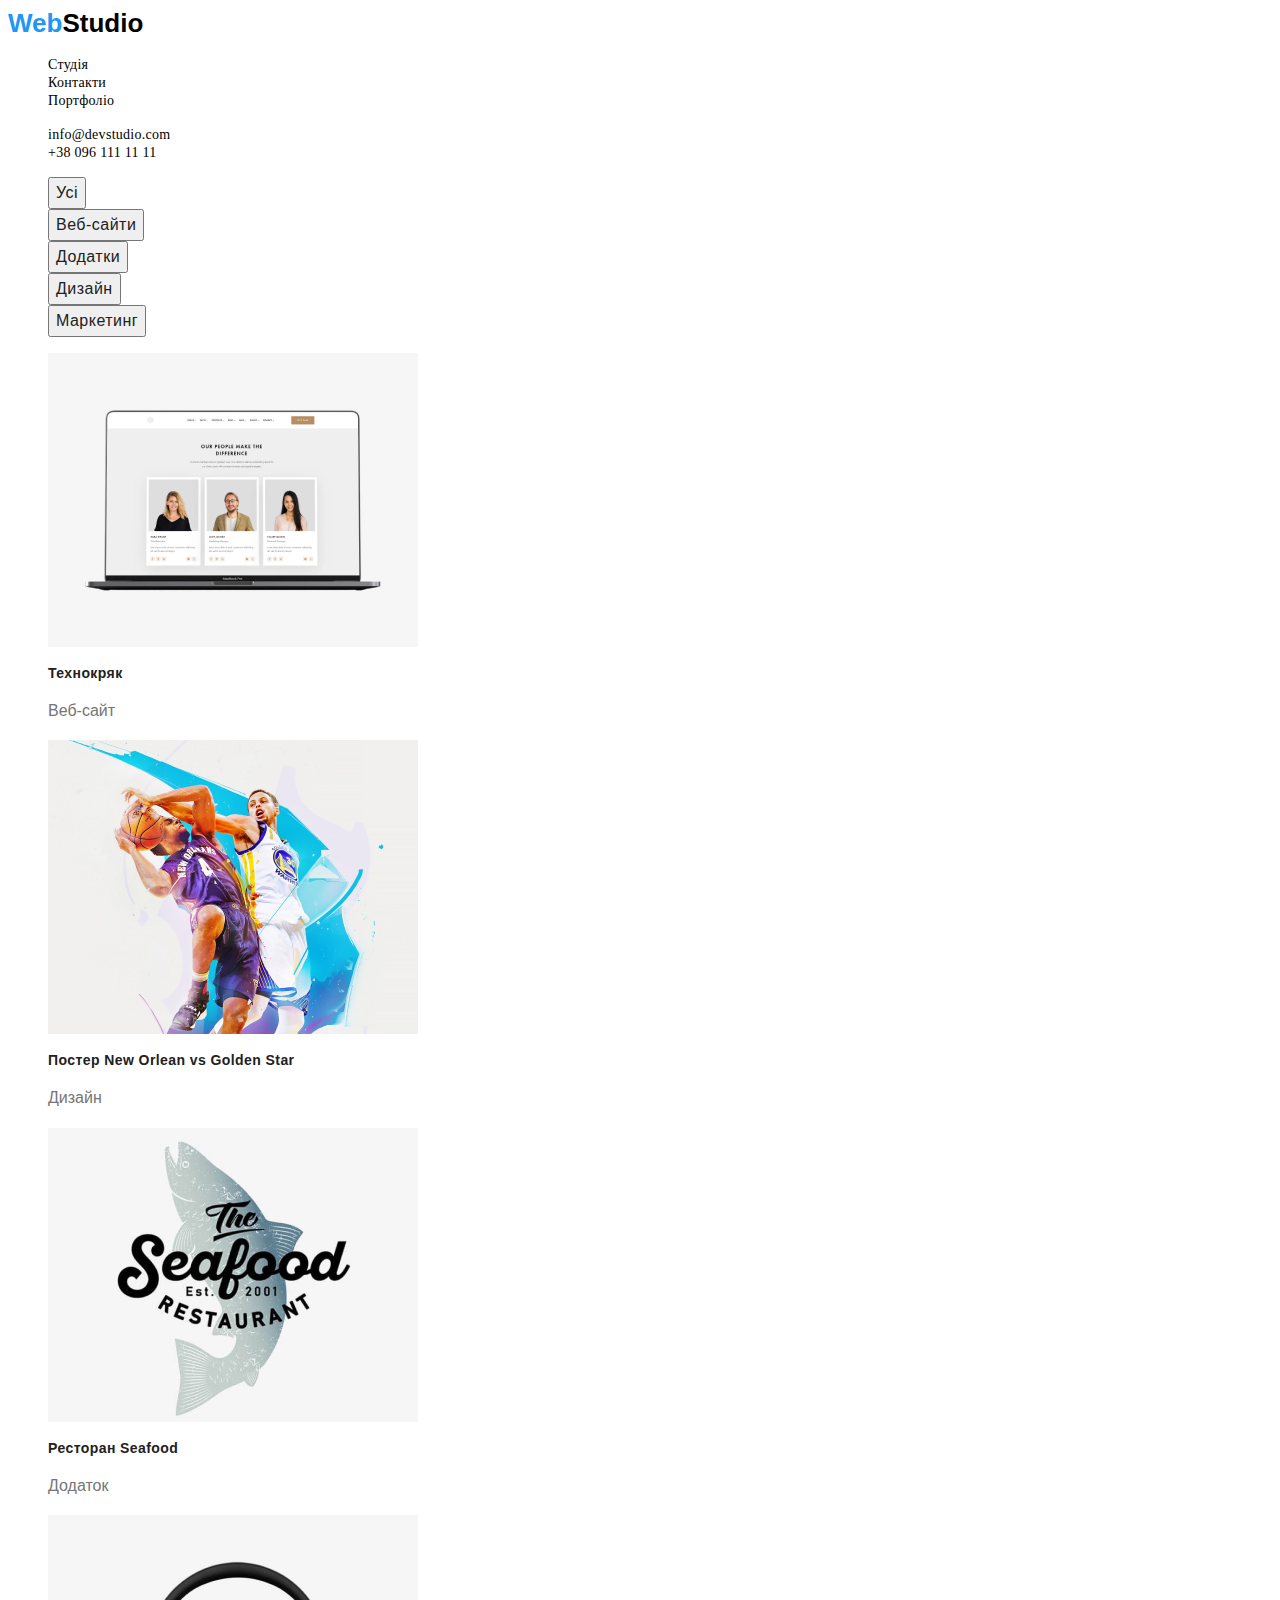
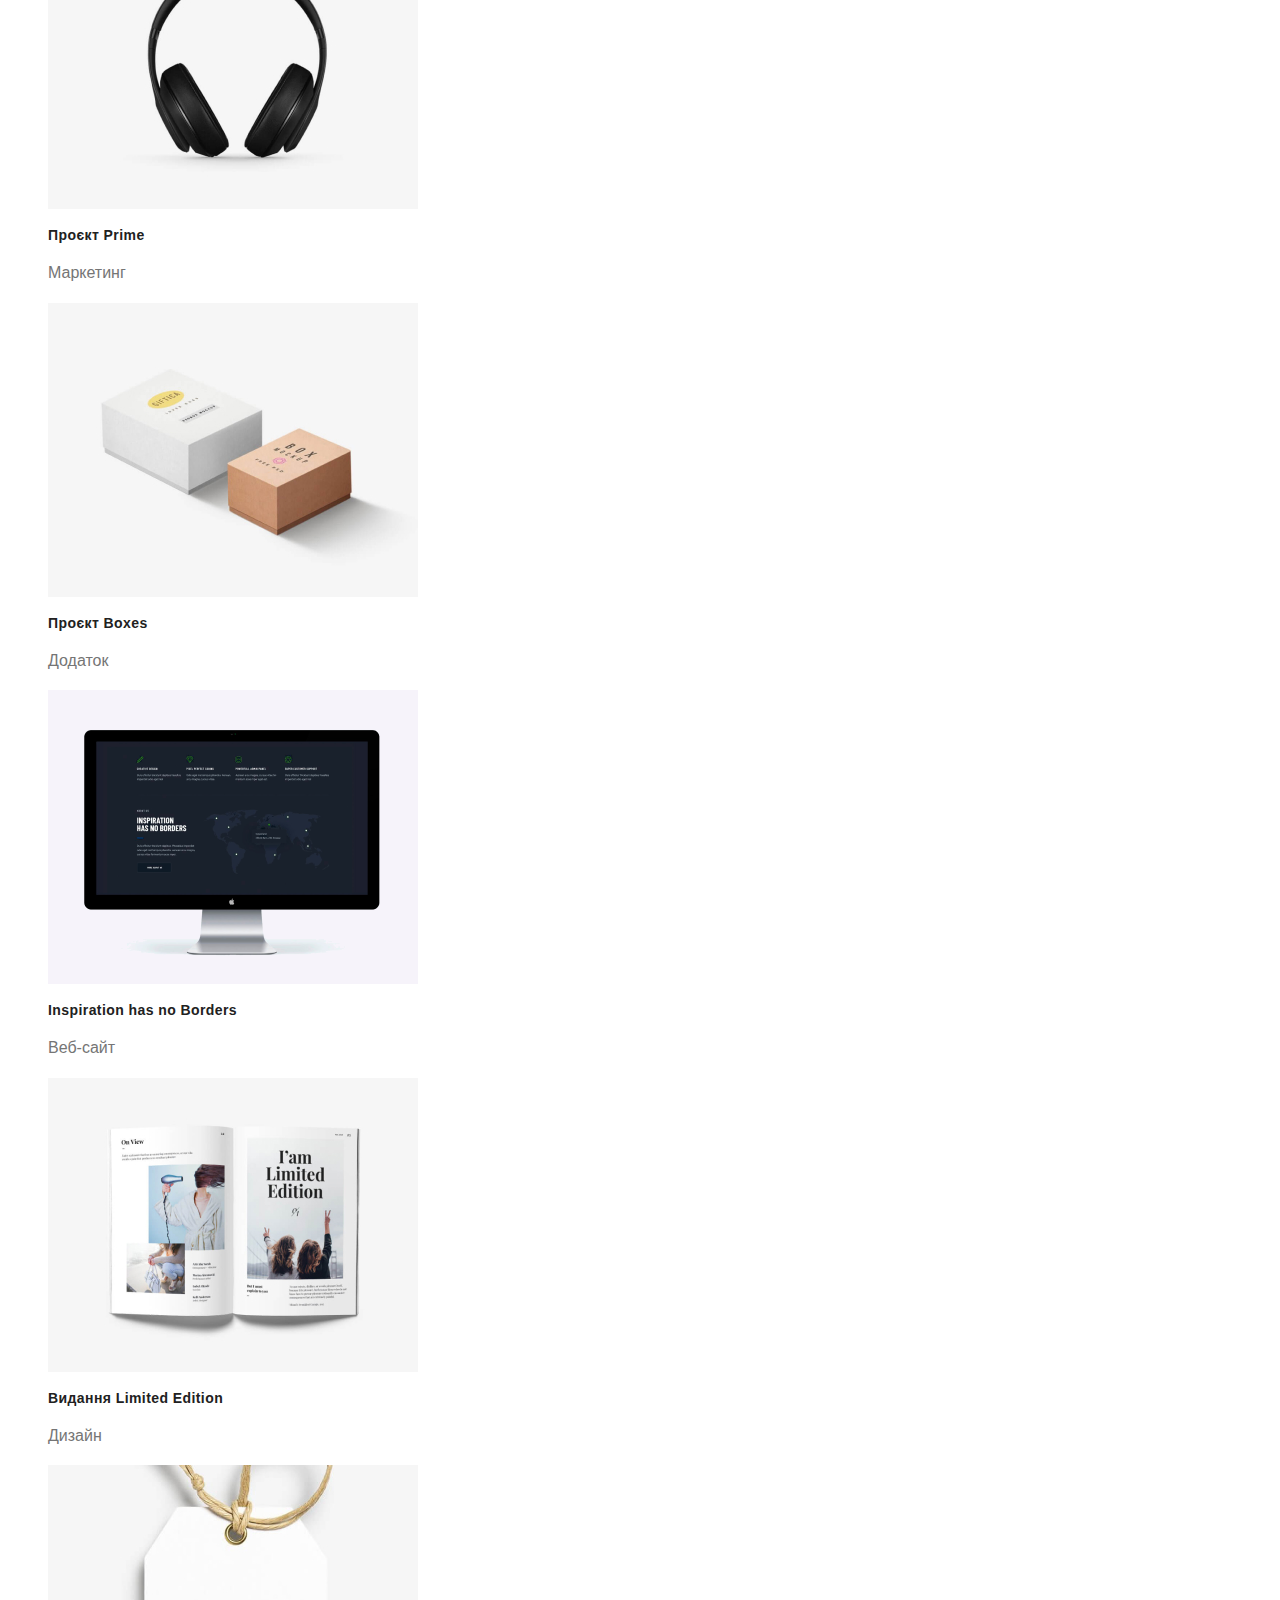
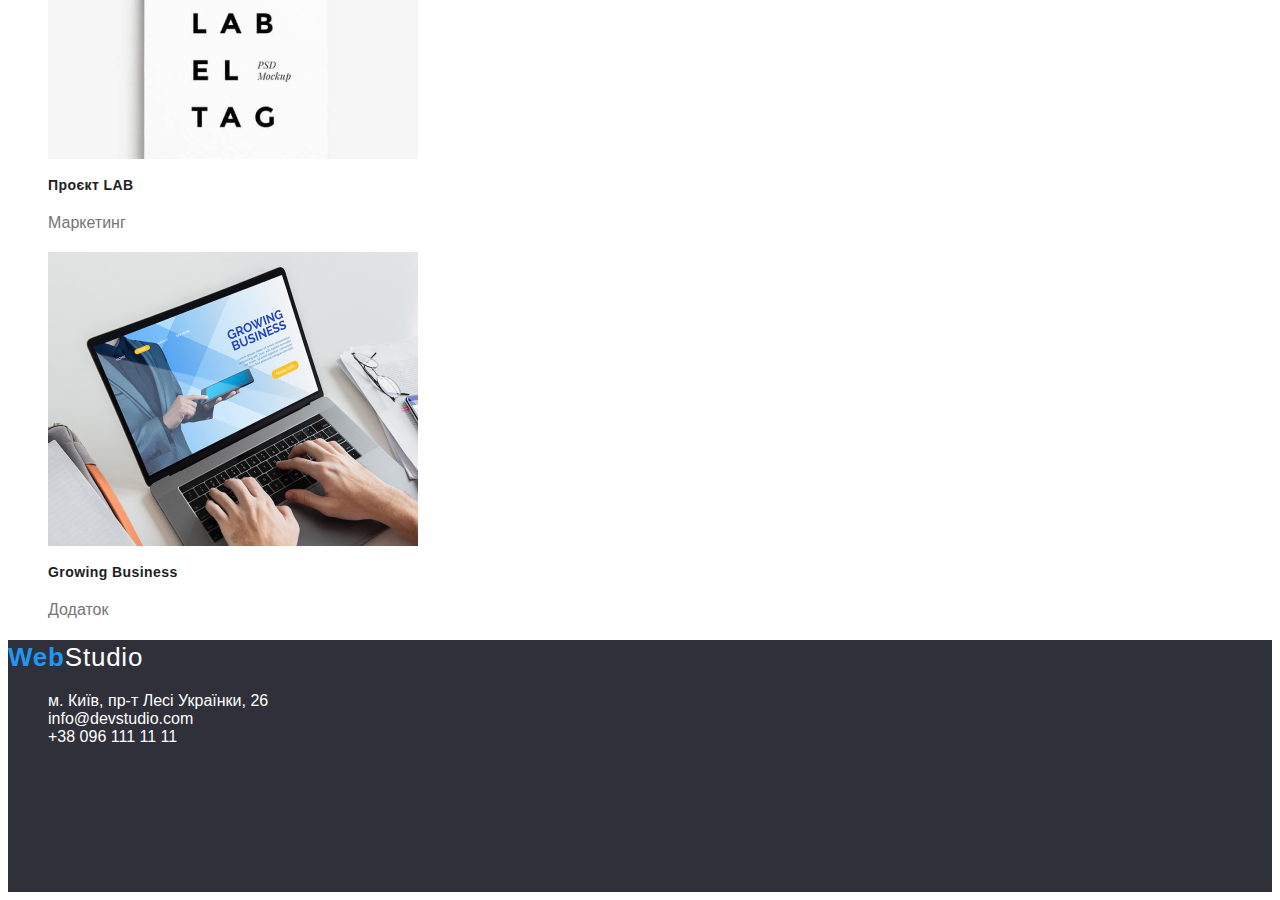
==== portfolio.html @ 0cdbd76f "new_work" ====
<!DOCTYPE html>
<html lang="en">
<head>
    <meta charset="UTF-8">
    <meta http-equiv="X-UA-Compatible" content="IE=edge">
    <meta name="viewport" content="width=device-width, initial-scale=1.0">
    <title>WebStudio</title>
    <!--Custom styles-->
    <link rel="stylesheet" href="./CSS/style.css">
</head>
<body class="page">
    <!--Шапка сайта-->
    <header class="header">
        <nav class="nav">
            <a class="header-logo" href="./index.html" lang="en">Web<span>Studio</span></a>
            <ul class="list">
                <li class="list-item"><a class="link" href="./index.html">Студія</a></li>
                <li class="list-item"><a class="link" href="#">Контакти</a></li>
                <li class="list-item"><a class="link" href="#">Портфоліо</a></li>
            </ul>
        </nav>
        <ul class="list">
            <li class="list-item"><a class="link" href="mailto:info@devstudio.com">info@devstudio.com</a></li>
            <li class="list-item"><a class="link" href="tel:+380961111111">+38 096 111 11 11</a></li>
        </ul>
    </header>
    <!--Основная часть-->
    <main class="body">
        <div class="">
            <ul class="list">
                <li class="list-item">
                    <button class="btn-text" type="button">Усі</button>
                </li>
                <li class="list-item">
                    <button class="btn-text" type="button">Веб-сайти</button>
                </li>
                <li class="list-item">
                    <button class="btn-text" type="button">Додатки</button>
                </li>
                <li class="list-item">
                    <button class="btn-text" type="button">Дизайн</button>
                </li>
                <li class="list-item">
                    <button class="btn-text" type="button">Маркетинг</button>
                </li>
            </ul>
        </div>
        <section class="section">
            <ul class="list">
                <li class="list-item">
                    <img src="./images/portfolio/img.jpg" alt="" width="370">
                        <h3 class="section-title">Технокряк</h3>
                        <p class="subtitle">Веб-сайт</p>
                </li>
                <li class="list-item">
                    <img class="img" src="./images/portfolio/img-2.jpg" alt="" width="370" height="294">
                        <h3 class="section-title">Постер New Orlean vs Golden Star</h3>
                        <p class="subtitle">Дизайн</p>
                </li>
                <li class="list-item">
                    <img class="img" src="./images/portfolio/img-3.jpg" alt="" width="370" height="294">
                        <h3 class="section-title">Ресторан Seafood</h3>
                        <p class="subtitle">Додаток</p>
                </li>
                <li class="list-item">
                    <img class="img" src="./images/portfolio/img-4.jpg" alt="" width="370" height="294">
                        <h3 class="section-title">Проєкт Prime</h3>
                        <p class="subtitle">Маркетинг</p>
                </li>
                <li class="list-item">
                    <img class="img" src="./images/portfolio/img-5.jpg" alt="" width="370" height="294">
                        <h3 class="section-title">Проєкт Boxes</h3>
                        <p class="subtitle">Додаток</p>
                </li>
                <li class="list-item">
                    <img class="img" src="./images/portfolio/img-6.png" alt="" width="370" height="294">
                        <h3 class="section-title">Inspiration has no Borders</h3>
                        <p class="subtitle">Веб-сайт</p>
                </li>
                <li class="list-item">
                    <img class="img" src="./images/portfolio/img-7.jpg" alt="" width="370" height="294">
                        <h3 class="section-title">Видання Limited Edition</h3>
                        <p class="subtitle">Дизайн</p>
                </li>
                <li class="list-item">
                    <img class="img" src="./images/portfolio/img-8.jpg" alt="">
                        <h3 class="section-title">Проєкт LAB</h3>
                        <p class="subtitle">Маркетинг</p>
                </li>
                <li class="list-item">
                    <img class="img" src="./images/portfolio/img-9.jpg" alt="">
                        <h3 class="section-title">Growing Business</h3>
                        <p class="subtitle">Додаток</p>
                </li>
            </ul>
        </section>
    </main>
    <!--Подвал сайта-->
    <footer class="footer">
    
    
        <a href="./index.html" class="logo-footer">Web<span class="span">Studio</span></a>
    
        <address class="contacts-address">
            <ul class="list">
                <li class="list-item"><a class="footer-link" href="https://goo.gl/maps/7dcxKn5kajRV81QV8" target="_blank"
                        rel="noopener noreferrer">м. Київ, пр-т
                        Лесі Українки, 26</a></li>
                <li class="list-item"><a class="footer-link" href="mailtoo:info@devstudio.com">info@devstudio.com</a></li>
                <li class="list-item"><a class="footer-link" href="tel:+380961111111">+38 096 111 11 11</a></li>
            </ul>
        </address>
    </footer>
</body>
</html>
---- CSS/style.css ----
:root {
    /*Fonts*/
    --main-font: 'Roboto', sans-serif;
    --secondary-font: 'Raleway', sans-serif;
    
    /*Text color*/
    --main-txt-color: #212121;
    --accent-txt-color: #2196F3;
    --logo-txt-color: #000000;
    --light-txt-color: #FFFFFF;

    /*Background color*/

    /*Other*/
}
body {
    font-family: var(--main-font);
    color: var(--main-txt-color) ;
    }  

.list, .list-item, .footer-link, .logo-footer {
    list-style: none;
    text-decoration: none;
}

.list-item .link {
    font-family: Roboto;
    font-style: Medium;
    font-size: 14px;
    font-weight: 500;
    line-height: calc(16 / 14);
    letter-spacing: 0.02em;
    text-align: left;
    text-decoration: none;
    color: var(--logo-txt-color);
}

.list-item .link:hover,
.list-item .link:focus {
    color: var(--accent-txt-color);
}

.btn {
    height: 50px;
    width: 216px;
    border-radius: 4px;
    cursor: pointer;
    font-size: 16px;
    font-weight: 700;
    line-height: calc(30 / 16);
    letter-spacing: 0.06em;
    text-align: center;
    color: var(--main-txt-color);
}

.btn:hover,
.btn:focus {
    color: var(--light-txt-color);
    background-color: var(--accent-txt-color);
}

.btn-text {
    font-size: 16px;
    font-weight: 500;
    line-height: calc(26 / 16);
    letter-spacing: 0.03em;
    text-align: center;
    color: var(--main-txt-color);
}

.btn-text:hover,
.btn-text:focus {
    color: var(--light-txt-color);
    background-color: var(--accent-txt-color);
}

.header-logo{
    font-family: var(--secondary-font);
    Font-style: normal;
    font-weight: 700;
    font-size: 26px;
    line-height: calc(31 / 26);
    text-decoration: none;
    color: var(--accent-txt-color);
}

.header-logo span {
        font-family: var(--secondary-font);
        Font-style: Bold;
        Font-size: 26px;
        Line-height: calc(31 / 26);
        color: var(--logo-txt-color);
}

.main-title {
    font-size: 44px;
    font-weight: 900;
    line-height: calc(60 / 44);
    letter-spacing: 0.06em;
    text-align: center;
    color: var(--light-txt-color);
}

.section-body {
    background-color: #2F303A;
}

.section-title {
    font-size: 14px;
    font-weight: 700;
    line-height: calc(16 / 14);
    letter-spacing: 0.03em;
    text-align: left;
}

.subtitle {
    line-height: calc(24 / 14);
    color: #757575;
}

.section-subject {
    font-size: 36px;
    font-weight: 700;
    line-height: calc(42 / 36);
    letter-spacing: 0.03em;
    /* text-align: center; */
}

.section-user-title {
    font-size: 16px;
    font-weight: 500;
    line-height: calc(19 / 16);
    letter-spacing: 0.03em;
    /* text-align: center; */
}

.section-user-subtitle {
    font-size: 16px;
    font-weight: 400;
    line-height: calc(19 / 16);
    letter-spacing: 0.03em;
    /* text-align: center; */
    color: #757575;
}

.footer-logo {
    font-family: var(--secondary-font);
    font-size: 26px;
    font-weight: 700;
    line-height: calc(36 / 26);
    letter-spacing: 0.03em;
    text-align: left;
    color: var(--accent-txt-color);
}

.logo-footer .span {
    font-family: var(--secondary-font);
    font-size: 26px;
    font-weight: 400;
    line-height: calc(36 / 26);
    letter-spacing: 0.03em;
    text-align: left;
    color: var(--light-txt-color);
}

.logo-footer {
    font-family: var(--secondary-font);
    font-size: 26px;
    font-weight: 700;
    line-height: calc(31 / 26);
    letter-spacing: 0.03em;
    text-align: left;
    color: var(--accent-txt-color);
}

.footer {
    height: 252px;
    background-color: #2F303A;
}

.footer-link {
    font-style: normal;
    color: var(--light-txt-color);
}

.footer-link:hover,
.footer-link:focus {
    color: var(--accent-txt-color);
}
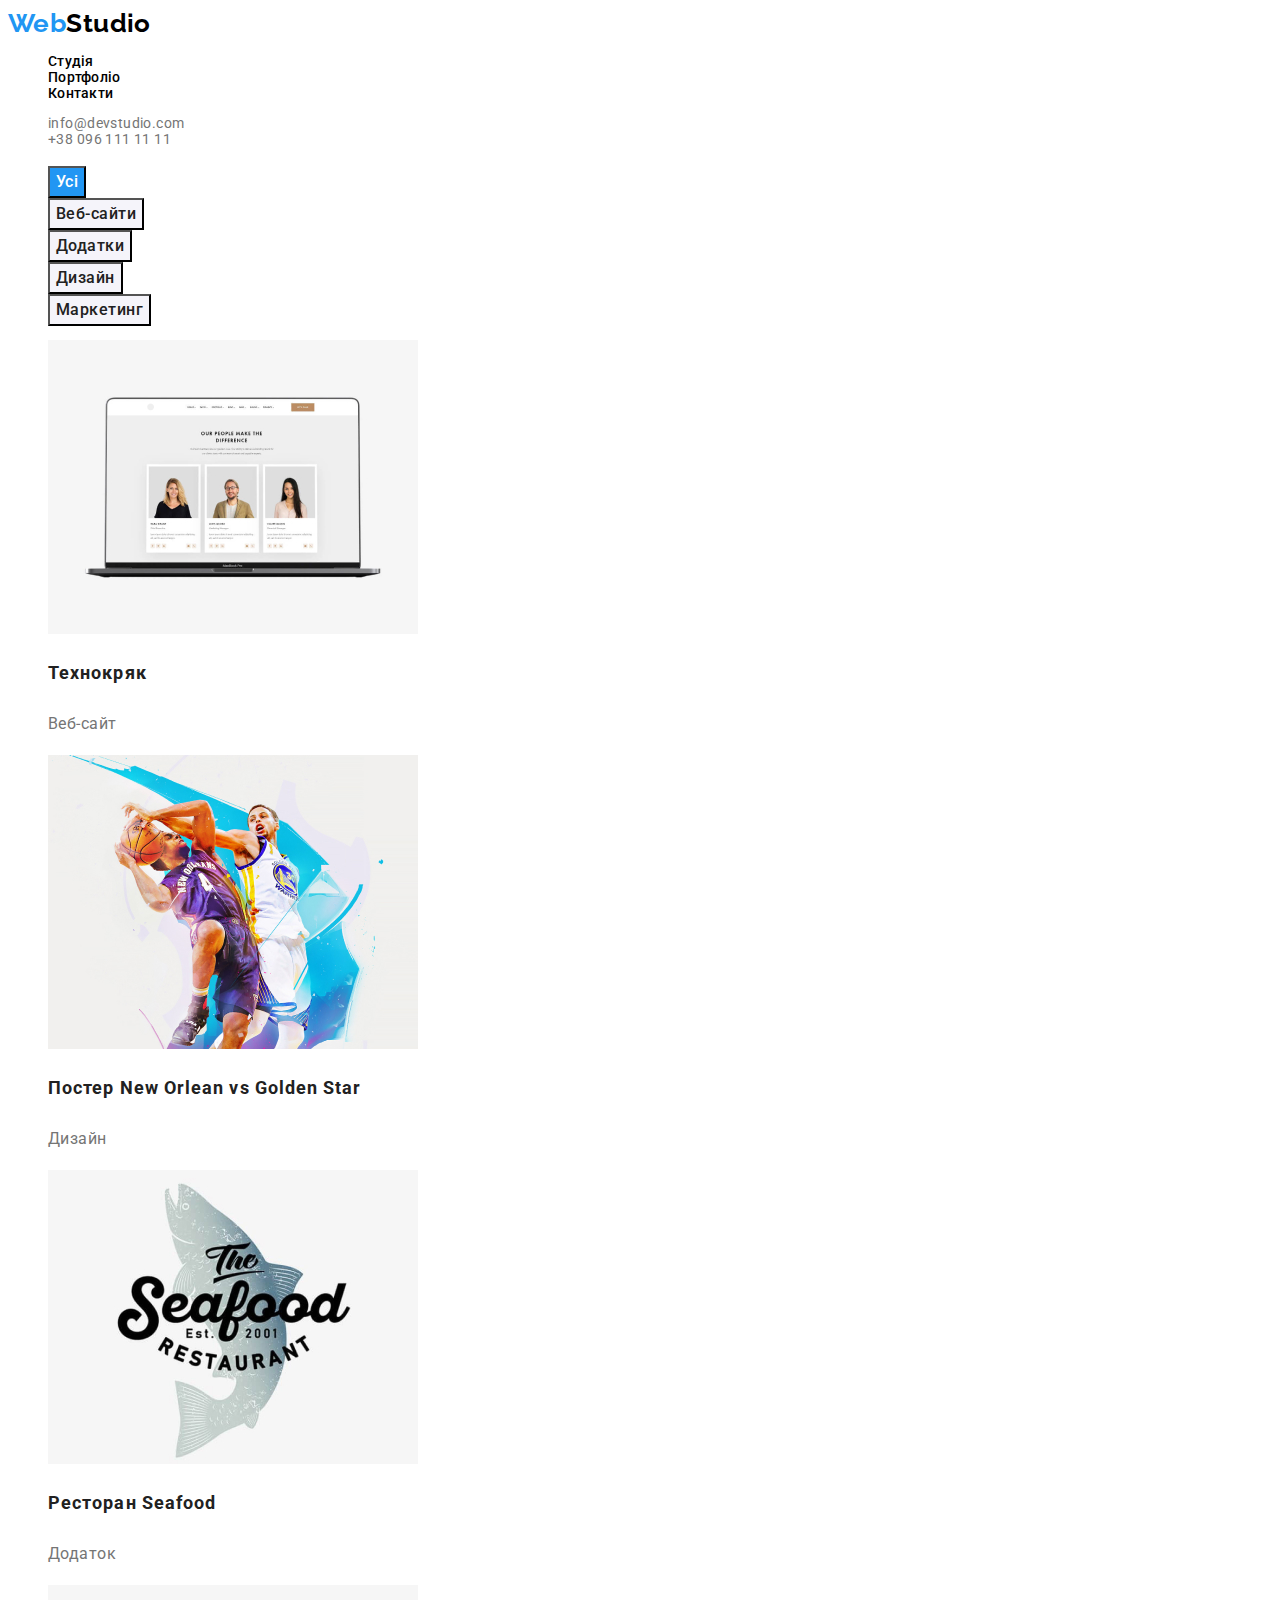
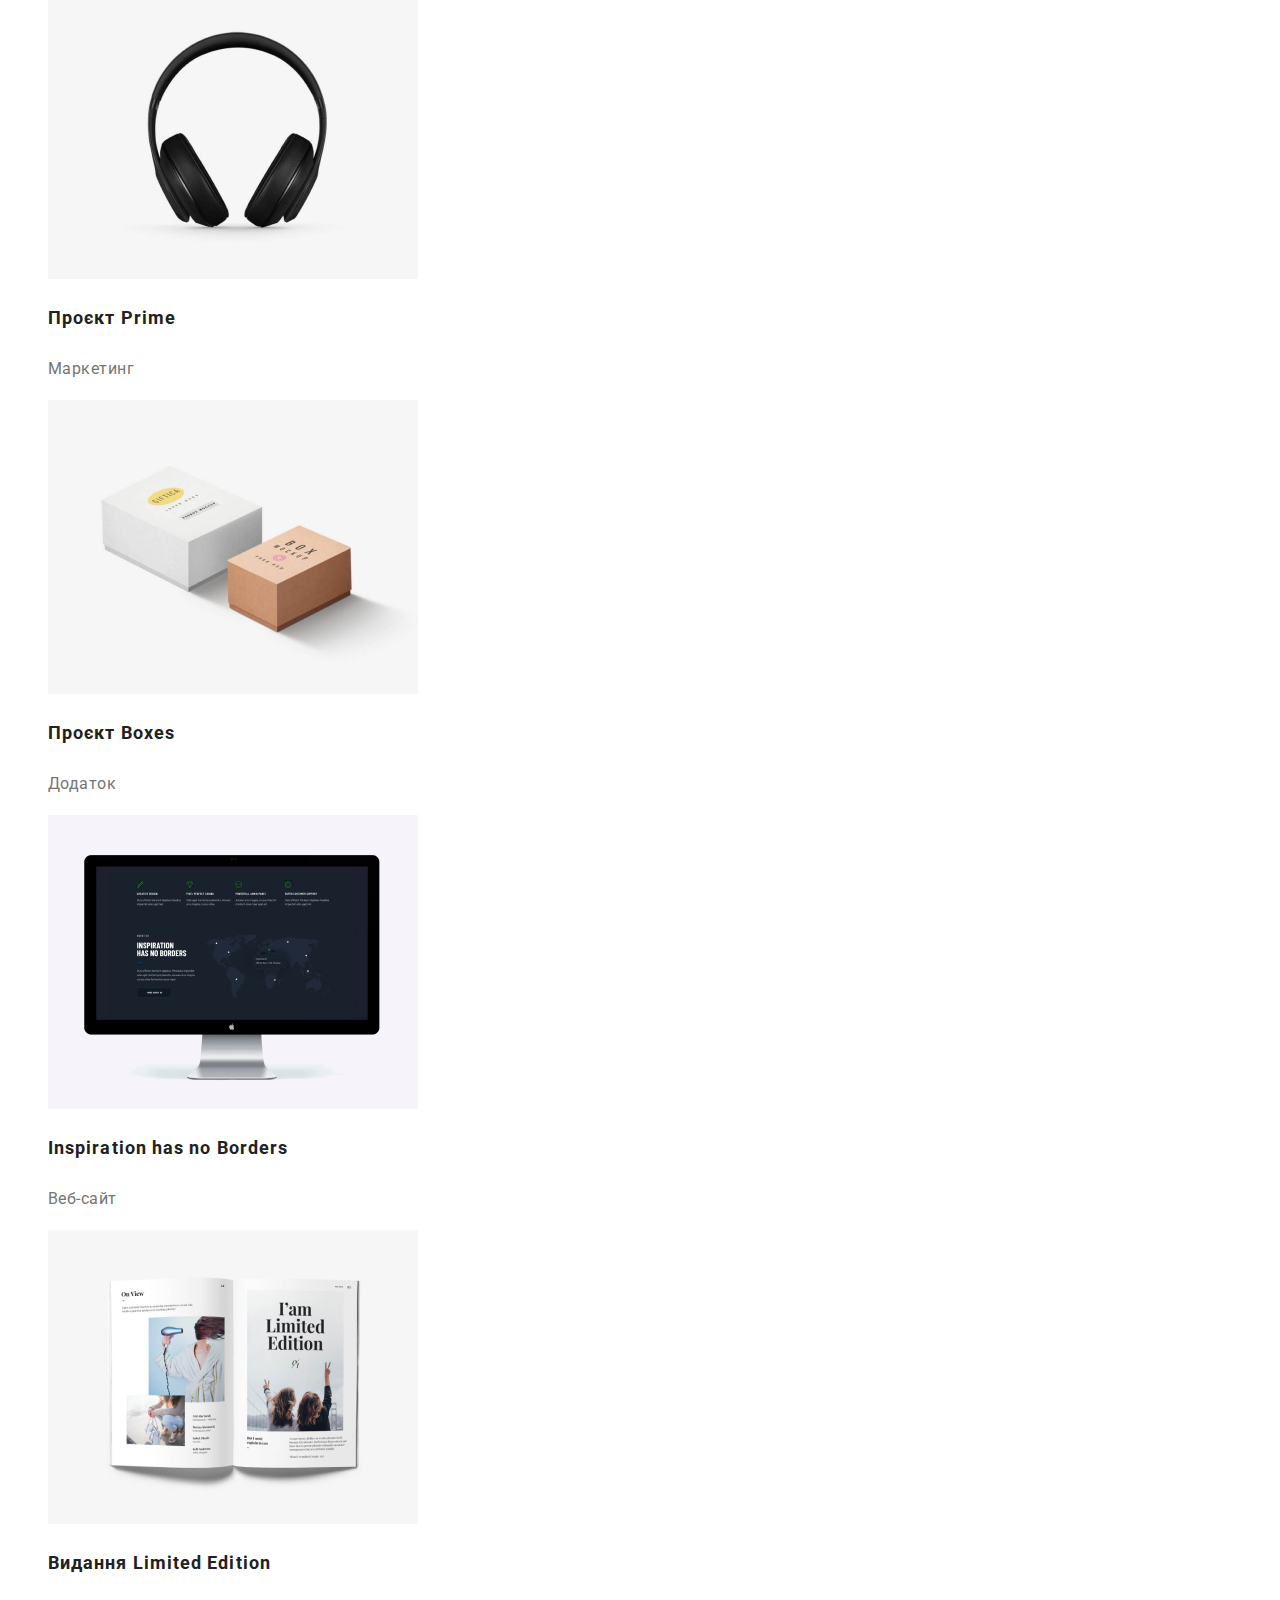
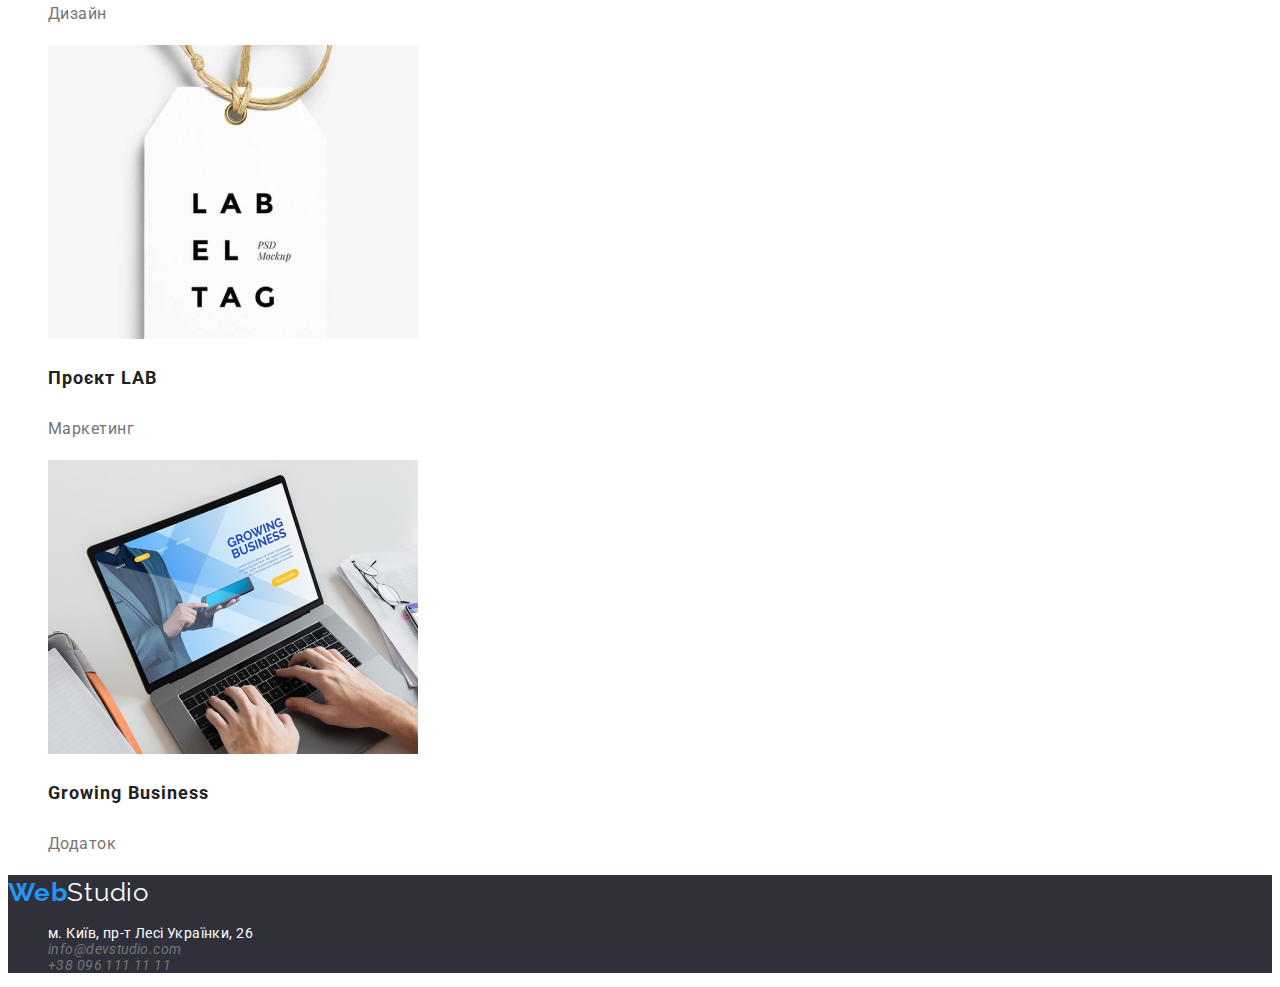
==== commit 56ea114d: "corrected" ====
--- a/portfolio.html
+++ b/portfolio.html
@@ -5,31 +5,37 @@
     <meta http-equiv="X-UA-Compatible" content="IE=edge">
     <meta name="viewport" content="width=device-width, initial-scale=1.0">
     <title>WebStudio</title>
+    <!--Fonts-->
+    <link rel="preconnect" href="https://fonts.googleapis.com">
+    <link rel="preconnect" href="https://fonts.gstatic.com" crossorigin>
+    <link href="https://fonts.googleapis.com/css2?family=Raleway:wght@700&family=Roboto:wght@400;500;700;900&display=swap"
+        rel="stylesheet">
     <!--Custom styles-->
     <link rel="stylesheet" href="./CSS/style.css">
 </head>
-<body class="page">
+<body>
     <!--Шапка сайта-->
     <header class="header">
         <nav class="nav">
             <a class="header-logo" href="./index.html" lang="en">Web<span>Studio</span></a>
             <ul class="list">
                 <li class="list-item"><a class="link" href="./index.html">Студія</a></li>
+                <li class="list-item"><a class="link" href="./portfolio.html">Портфоліо</a></li>
                 <li class="list-item"><a class="link" href="#">Контакти</a></li>
-                <li class="list-item"><a class="link" href="#">Портфоліо</a></li>
             </ul>
         </nav>
         <ul class="list">
-            <li class="list-item"><a class="link" href="mailto:info@devstudio.com">info@devstudio.com</a></li>
-            <li class="list-item"><a class="link" href="tel:+380961111111">+38 096 111 11 11</a></li>
+            <li class="list-item"><a class="link-address" href="mailto:info@devstudio.com">info@devstudio.com</a></li>
+            <li class="list-item"><a class="link-address" href="tel:+380961111111">+38 096 111 11 11</a></li>
         </ul>
     </header>
     <!--Основная часть-->
-    <main class="body">
-        <div class="">
-            <ul class="list">
+    <main>
+        <section class="section">
+            <h1></h1>
+                <ul class="list">
                 <li class="list-item">
-                    <button class="btn-text" type="button">Усі</button>
+                    <button class="btn-text-all" type="button">Усі</button>
                 </li>
                 <li class="list-item">
                     <button class="btn-text" type="button">Веб-сайти</button>
@@ -44,53 +50,51 @@
                     <button class="btn-text" type="button">Маркетинг</button>
                 </li>
             </ul>
-        </div>
-        <section class="section">
             <ul class="list">
                 <li class="list-item">
                     <img src="./images/portfolio/img.jpg" alt="" width="370">
-                        <h3 class="section-title">Технокряк</h3>
-                        <p class="subtitle">Веб-сайт</p>
+                    <h3 class="section-title-portfolio">Технокряк</h3>
+                    <p class="subtitle-portfolio">Веб-сайт</p>
                 </li>
                 <li class="list-item">
                     <img class="img" src="./images/portfolio/img-2.jpg" alt="" width="370" height="294">
-                        <h3 class="section-title">Постер New Orlean vs Golden Star</h3>
-                        <p class="subtitle">Дизайн</p>
+                    <h3 class="section-title-portfolio">Постер New Orlean vs Golden Star</h3>
+                    <p class="subtitle-portfolio">Дизайн</p>
                 </li>
                 <li class="list-item">
                     <img class="img" src="./images/portfolio/img-3.jpg" alt="" width="370" height="294">
-                        <h3 class="section-title">Ресторан Seafood</h3>
-                        <p class="subtitle">Додаток</p>
+                    <h3 class="section-title-portfolio">Ресторан Seafood</h3>
+                    <p class="subtitle-portfolio">Додаток</p>
                 </li>
                 <li class="list-item">
                     <img class="img" src="./images/portfolio/img-4.jpg" alt="" width="370" height="294">
-                        <h3 class="section-title">Проєкт Prime</h3>
-                        <p class="subtitle">Маркетинг</p>
+                    <h3 class="section-title-portfolio">Проєкт Prime</h3>
+                    <p class="subtitle-portfolio">Маркетинг</p>
                 </li>
                 <li class="list-item">
                     <img class="img" src="./images/portfolio/img-5.jpg" alt="" width="370" height="294">
-                        <h3 class="section-title">Проєкт Boxes</h3>
-                        <p class="subtitle">Додаток</p>
+                    <h3 class="section-title-portfolio">Проєкт Boxes</h3>
+                    <p class="subtitle-portfolio">Додаток</p>
                 </li>
                 <li class="list-item">
                     <img class="img" src="./images/portfolio/img-6.png" alt="" width="370" height="294">
-                        <h3 class="section-title">Inspiration has no Borders</h3>
-                        <p class="subtitle">Веб-сайт</p>
+                    <h3 class="section-title-portfolio">Inspiration has no Borders</h3>
+                    <p class="subtitle-portfolio">Веб-сайт</p>
                 </li>
                 <li class="list-item">
                     <img class="img" src="./images/portfolio/img-7.jpg" alt="" width="370" height="294">
-                        <h3 class="section-title">Видання Limited Edition</h3>
-                        <p class="subtitle">Дизайн</p>
+                    <h3 class="section-title-portfolio">Видання Limited Edition</h3>
+                    <p class="subtitle-portfolio">Дизайн</p>
                 </li>
                 <li class="list-item">
                     <img class="img" src="./images/portfolio/img-8.jpg" alt="">
-                        <h3 class="section-title">Проєкт LAB</h3>
-                        <p class="subtitle">Маркетинг</p>
+                    <h3 class="section-title-portfolio">Проєкт LAB</h3>
+                    <p class="subtitle-portfolio">Маркетинг</p>
                 </li>
                 <li class="list-item">
                     <img class="img" src="./images/portfolio/img-9.jpg" alt="">
-                        <h3 class="section-title">Growing Business</h3>
-                        <p class="subtitle">Додаток</p>
+                    <h3 class="section-title-portfolio">Growing Business</h3>
+                    <p class="subtitle-portfolio">Додаток</p>
                 </li>
             </ul>
         </section>
@@ -106,8 +110,8 @@
                 <li class="list-item"><a class="footer-link" href="https://goo.gl/maps/7dcxKn5kajRV81QV8" target="_blank"
                         rel="noopener noreferrer">м. Київ, пр-т
                         Лесі Українки, 26</a></li>
-                <li class="list-item"><a class="footer-link" href="mailtoo:info@devstudio.com">info@devstudio.com</a></li>
-                <li class="list-item"><a class="footer-link" href="tel:+380961111111">+38 096 111 11 11</a></li>
+                <li class="list-item"><a class="link-address" href="mailtoo:info@devstudio.com">info@devstudio.com</a></li>
+                <li class="list-item"><a class="link-address" href="tel:+380961111111">+38 096 111 11 11</a></li>
             </ul>
         </address>
     </footer>
--- a/CSS/style.css
+++ b/CSS/style.css
@@ -7,20 +7,38 @@
     --main-txt-color: #212121;
     --accent-txt-color: #2196F3;
     --logo-txt-color: #000000;
-    --light-txt-color: #FFFFFF;
-
-    /*Background color*/
+    --white-txt-color: #FFFFFF;
+    --grey-txt-color: #757575;
+    --btn-txt-color: #188CE8;
+
+    /*Background color*/ 
+    --light-color: #EEEEEE;
+    --darkgrey-color: #2F303A;
+    --header-color: #ECECEC;
+    --block-color: #F5F4FA;
 
     /*Other*/
 }
 body {
     font-family: var(--main-font);
-    color: var(--main-txt-color) ;
-    }  
-
-.list, .list-item, .footer-link, .logo-footer {
+    color: var(--main-txt-color);
+    font-size: 14px;
+    letter-spacing: 0.03em;
+    background-color:var(--white-txt-color);
+}  
+
+.list, .list-item, .link-address, .footer-link, .logo-footer {
     list-style: none;
     text-decoration: none;
+}
+
+.link-address {
+    color: var(--grey-txt-color);
+}
+
+.link-address:hover,
+.link-address:focus {
+    color: var(--accent-txt-color);
 }
 
 .list-item .link {
@@ -45,32 +63,54 @@
     width: 216px;
     border-radius: 4px;
     cursor: pointer;
+    font-family: inherit;
     font-size: 16px;
     font-weight: 700;
     line-height: calc(30 / 16);
     letter-spacing: 0.06em;
     text-align: center;
-    color: var(--main-txt-color);
+    color: var(--white-txt-color);
+    background-color: var(--accent-txt-color);
 }
 
 .btn:hover,
 .btn:focus {
-    color: var(--light-txt-color);
+    background-color: var(--btn-txt-color);
+}
+
+.btn-text-all {
+    font-family: inherit;
+    font-size: 16px;
+    font-weight: 500;
+    line-height: calc(26 / 16);
+    letter-spacing: 0.03em;
+    text-align: center;
+    cursor: pointer;
+    color: var(--white-txt-color);
     background-color: var(--accent-txt-color);
 }
 
+.btn-text-all:hover,
+.btn-text-all:focus {
+    background-color: #2196F3;
+}
+
 .btn-text {
+    font-family: inherit;
     font-size: 16px;
     font-weight: 500;
     line-height: calc(26 / 16);
     letter-spacing: 0.03em;
     text-align: center;
+    cursor: pointer;
+    background-color: var(--block-color);
     color: var(--main-txt-color);
+    
 }
 
 .btn-text:hover,
 .btn-text:focus {
-    color: var(--light-txt-color);
+    color: var(--white-txt-color);
     background-color: var(--accent-txt-color);
 }
 
@@ -85,11 +125,11 @@
 }
 
 .header-logo span {
-        font-family: var(--secondary-font);
-        Font-style: Bold;
-        Font-size: 26px;
-        Line-height: calc(31 / 26);
-        color: var(--logo-txt-color);
+    font-family: var(--secondary-font);
+    Font-style: Bold;
+    Font-size: 26px;
+    Line-height: calc(31 / 26);
+    color: var(--logo-txt-color);
 }
 
 .main-title {
@@ -98,7 +138,8 @@
     line-height: calc(60 / 44);
     letter-spacing: 0.06em;
     text-align: center;
-    color: var(--light-txt-color);
+    text-transform: uppercase;
+    color: var(--white-txt-color);
 }
 
 .section-body {
@@ -110,7 +151,23 @@
     font-weight: 700;
     line-height: calc(16 / 14);
     letter-spacing: 0.03em;
-    text-align: left;
+    text-transform: uppercase;
+}
+
+.section-title-portfolio {
+    font-family: 'Roboto';
+    font-style: normal;
+    font-weight: 700;
+    font-size: 18px;
+    line-height: calc(36 / 18);
+    letter-spacing: 0.06em;
+}
+
+.subtitle-portfolio {
+    font-size: 16px;
+    line-height: calc(30 / 16);
+    letter-spacing: 0.03em;
+    color: var(--grey-txt-color); 
 }
 
 .subtitle {
@@ -160,7 +217,7 @@
     line-height: calc(36 / 26);
     letter-spacing: 0.03em;
     text-align: left;
-    color: var(--light-txt-color);
+    color: var(--white-txt-color);
 }
 
 .logo-footer {
@@ -174,16 +231,34 @@
 }
 
 .footer {
-    height: 252px;
     background-color: #2F303A;
 }
 
 .footer-link {
     font-style: normal;
-    color: var(--light-txt-color);
+    color: var(--white-txt-color);
 }
 
 .footer-link:hover,
 .footer-link:focus {
     color: var(--accent-txt-color);
-}+}
+
+.visually-hidden {
+    position: absolute;
+    width: 1px;
+    height: 1px;
+    margin: -1px;
+    border: 0;
+    padding: 0;
+
+    white-space: nowrap;
+    clip-path: inset(100%);
+    clip: rect(0 0 0 0);
+    overflow: hidden;
+}
+
+.section-team {
+    background: var(--block-color);
+}
+
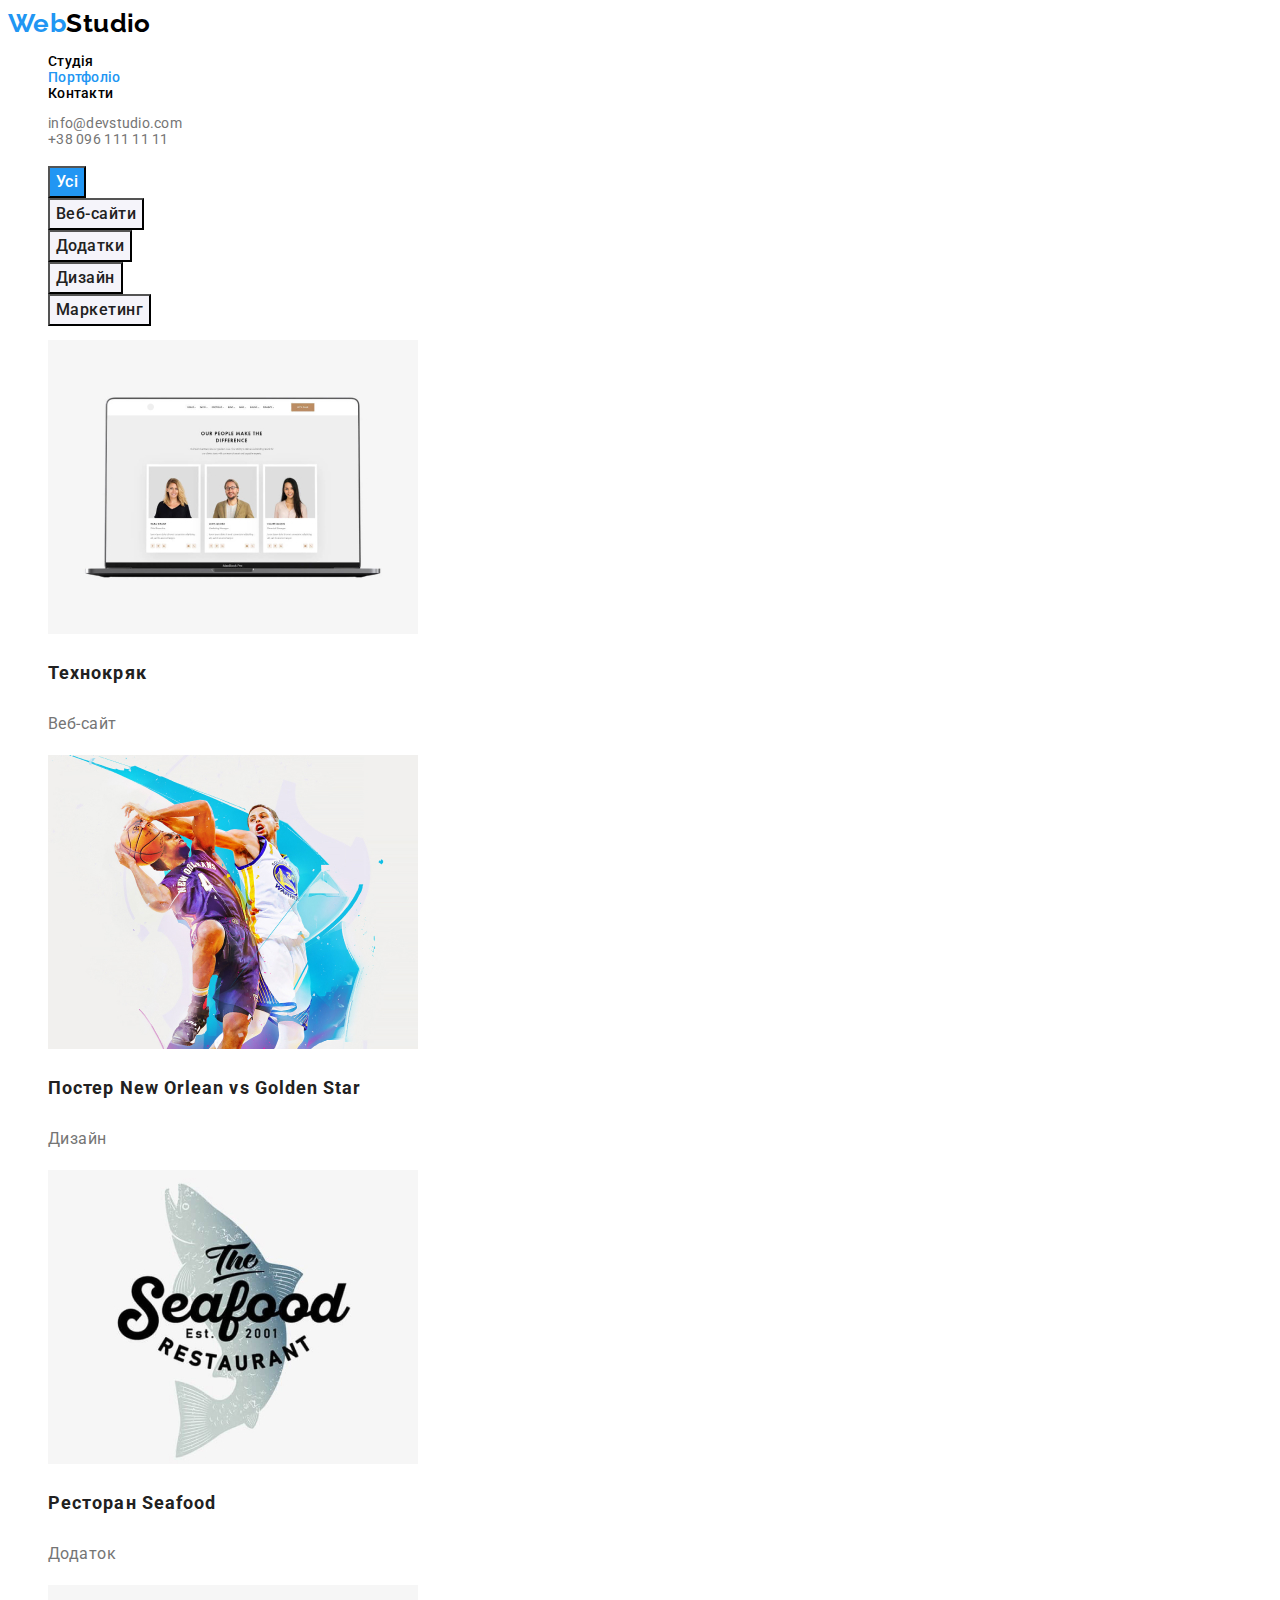
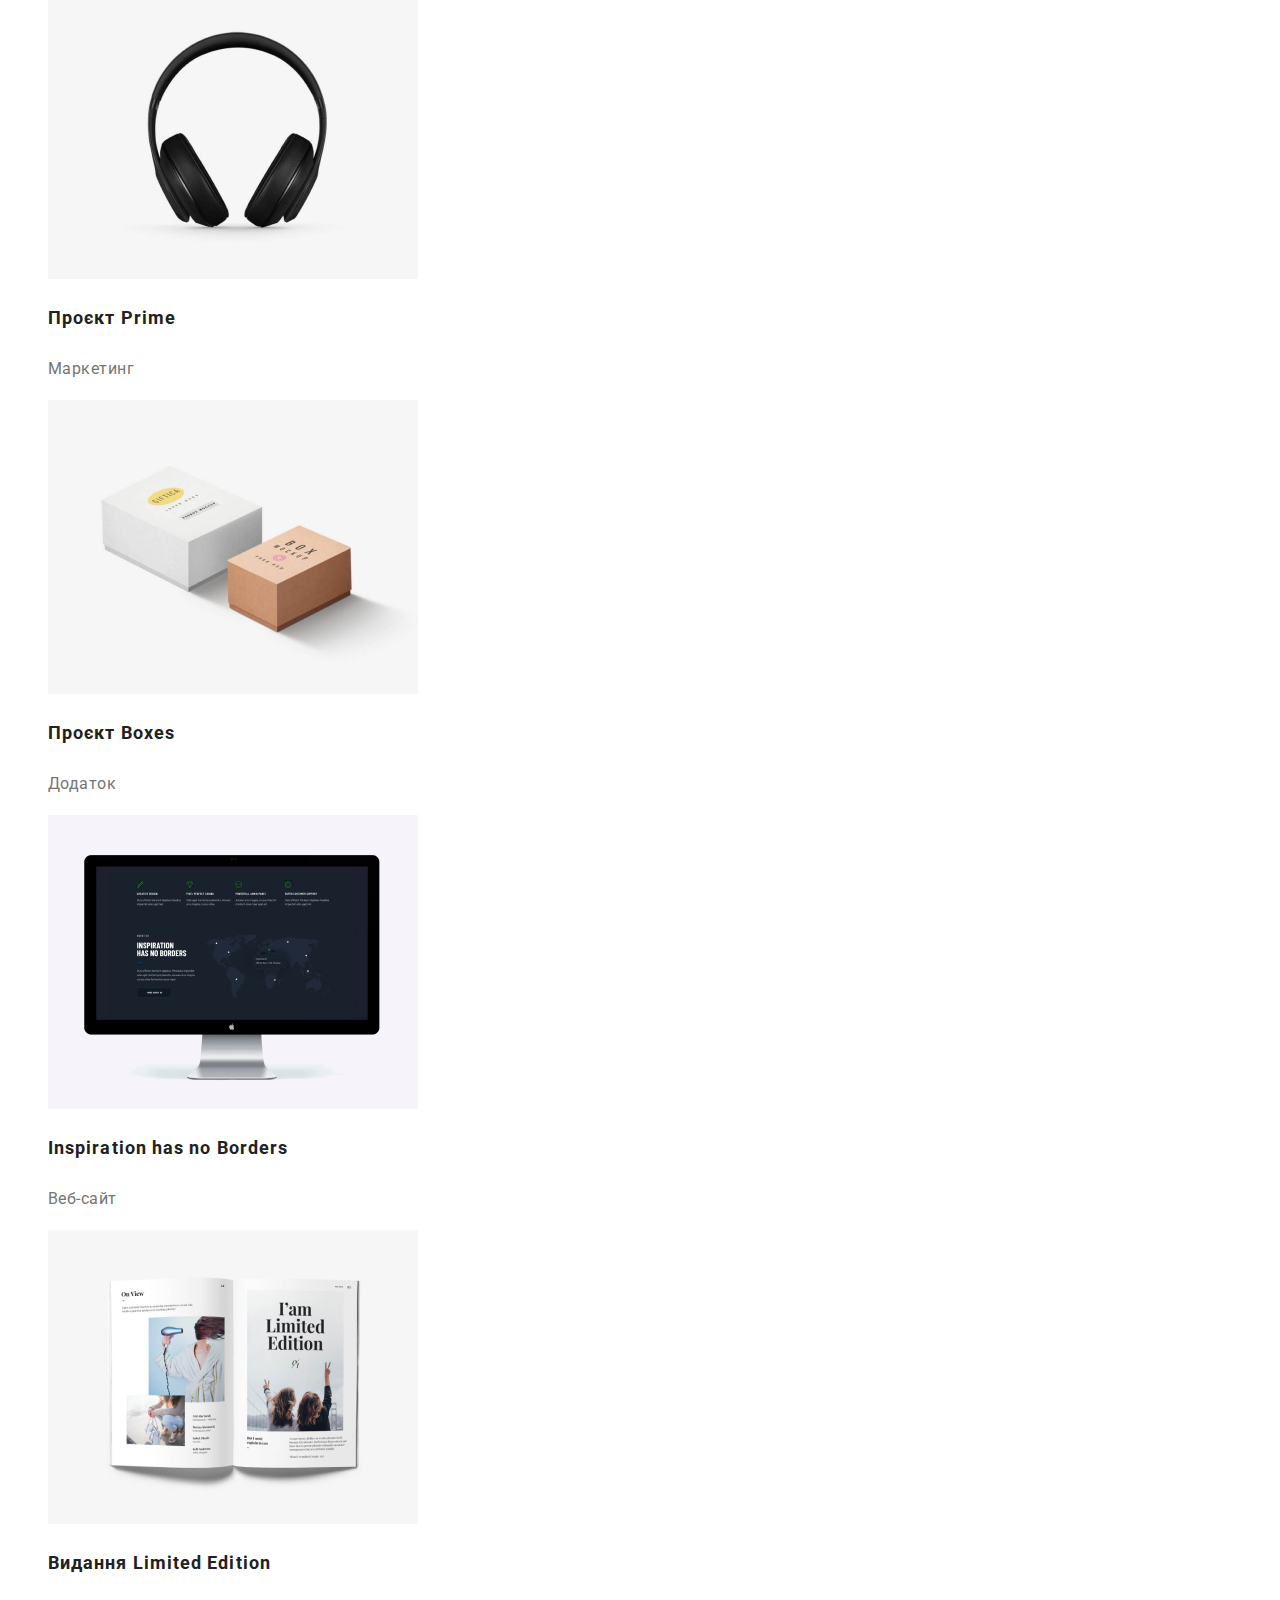
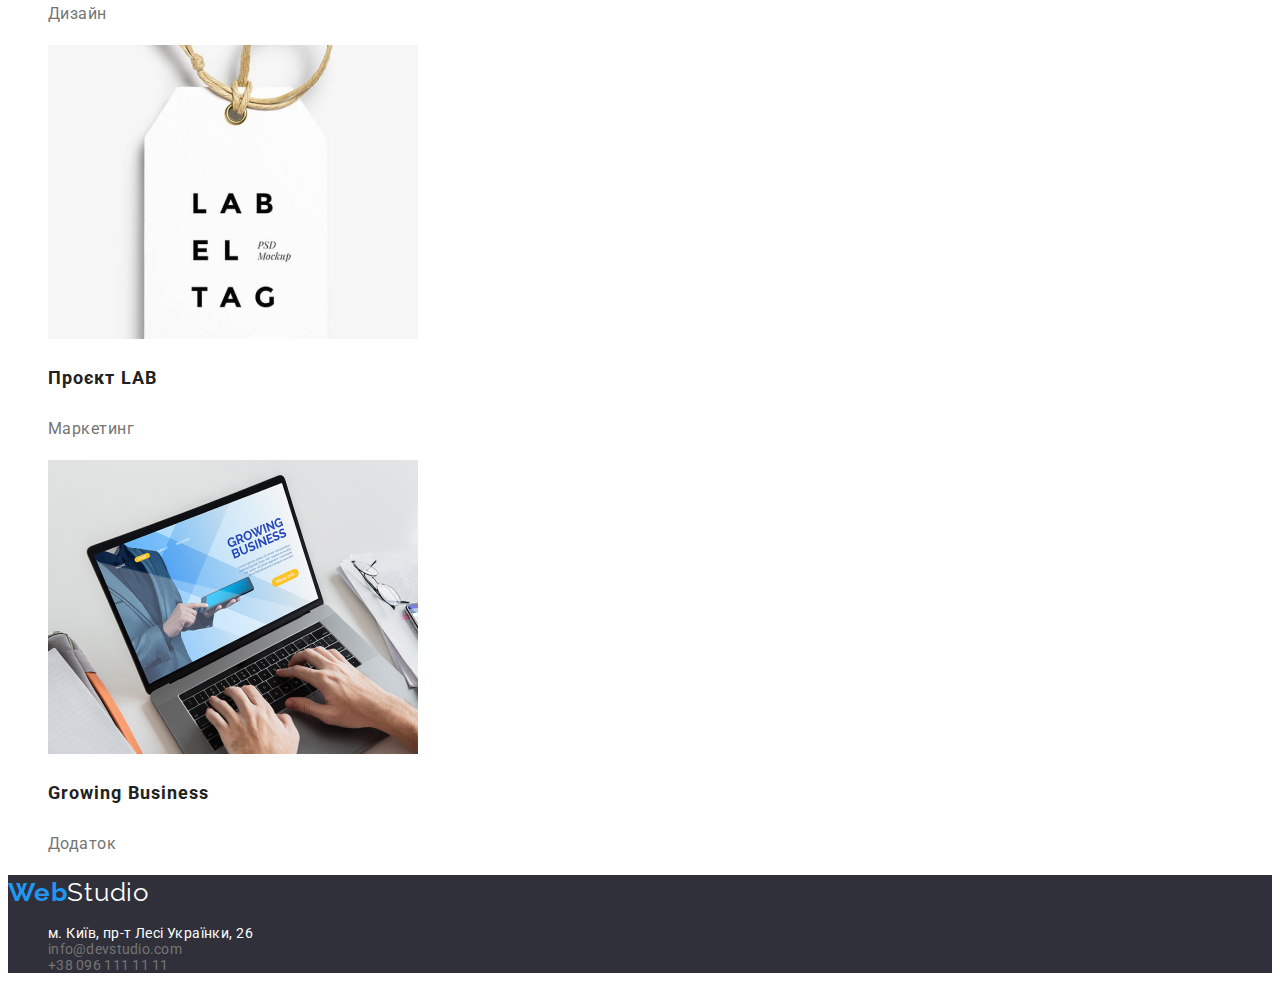
==== commit 4214e034: "new_work" ====
--- a/portfolio.html
+++ b/portfolio.html
@@ -20,7 +20,7 @@
             <a class="header-logo" href="./index.html" lang="en">Web<span>Studio</span></a>
             <ul class="list">
                 <li class="list-item"><a class="link" href="./index.html">Студія</a></li>
-                <li class="list-item"><a class="link" href="./portfolio.html">Портфоліо</a></li>
+                <li class="list-item"><a class="link current" href="./portfolio.html">Портфоліо</a></li>
                 <li class="list-item"><a class="link" href="#">Контакти</a></li>
             </ul>
         </nav>
--- a/CSS/style.css
+++ b/CSS/style.css
@@ -33,11 +33,17 @@
 }
 
 .link-address {
+    font-family: var(--main-font);
+    font-size: 14px;
+    line-height: 16px;
+    letter-spacing: 0.02em;
+    font-style: normal;
     color: var(--grey-txt-color);
 }
 
 .link-address:hover,
 .link-address:focus {
+    font-weight: 500;
     color: var(--accent-txt-color);
 }
 
@@ -262,3 +268,7 @@
     background: var(--block-color);
 }
 
+.link.current {
+    text-decoration: none;
+    color: var(--accent-txt-color);
+}